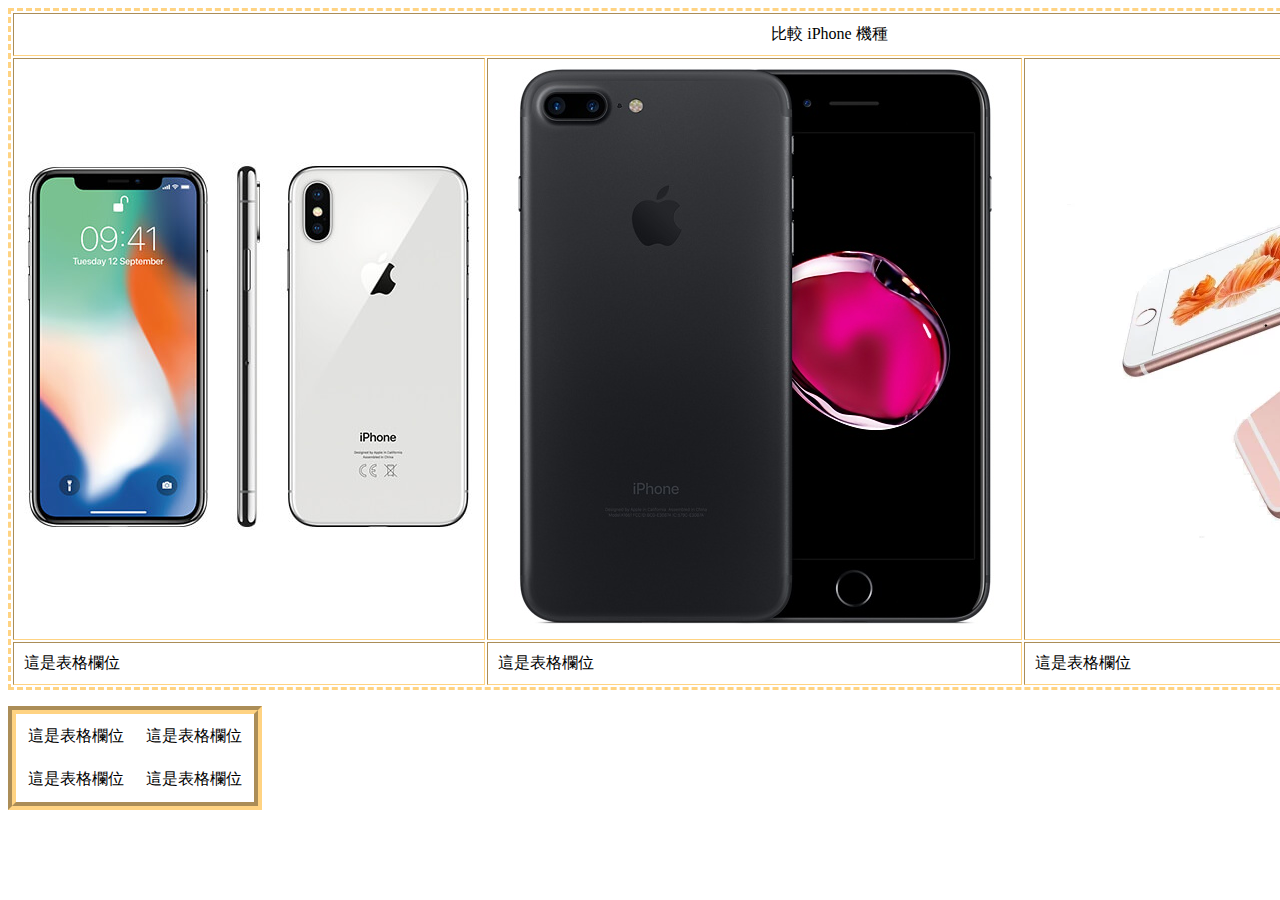
==== 1128.html @ ecfd66f8 "1" ====
<!DOCTYPE html>
<html lang="zh-hant">
<head>
    <meta charset="UTF-8">
    <meta name="viewport" content="width=device-width, initial-scale=1.0">
    <meta http-equiv="X-UA-Compatible" content="ie=edge">
    <title>Document</title>
</head>
<body>
    <table style="border:3px #FFD382 dashed;" cellpadding="10" border='1'>
    <tr>
        <td colspan="3" align="center">比較 iPhone 機種</td>
    </tr>
        <tr>
            <td><img src="img/iphonex.jpg"></td><td><img src="img/iphone7-plus.jpeg" weight="70%" height="70%"></td><td><img src="img/iphone6s.webp"weight="70%" height="70%"></td>
        </tr>
        <tr>
            <td>這是表格欄位</td><td>這是表格欄位</td><td>這是表格欄位</td>
        </tr>
    </table>
    <p>
    <table style="border:8px #FFD382 groove;" cellpadding="10" border='0'>
        <tr><td>這是表格欄位</td><td>這是表格欄位</td></tr>
        <tr><td>這是表格欄位</td><td>這是表格欄位</td></tr>
    </table>
</body>
</html>
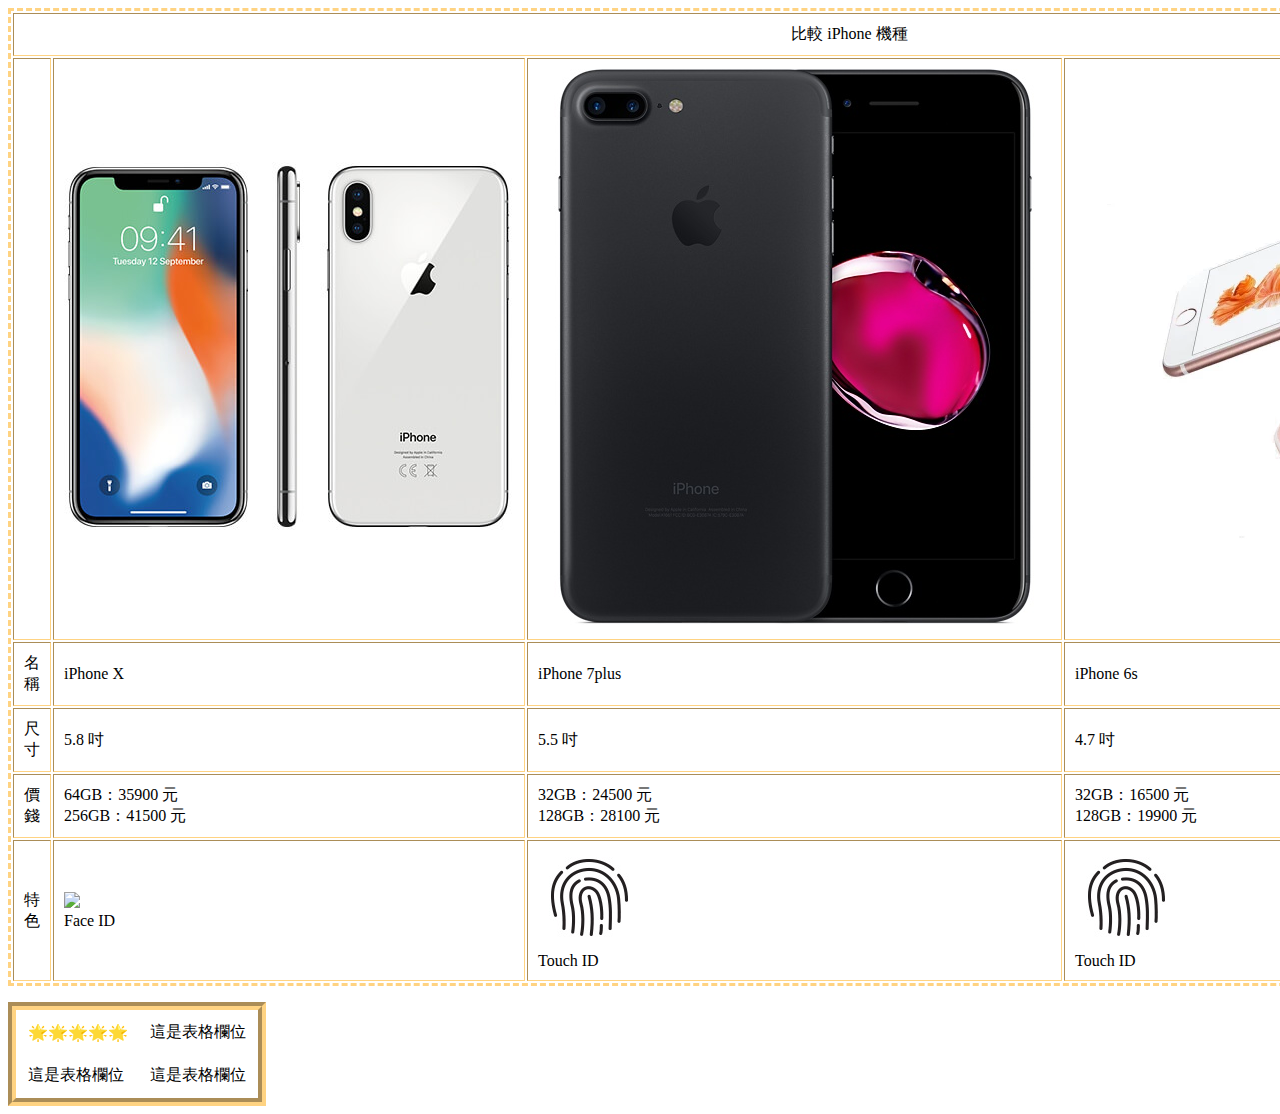
==== commit 43aea35e: "1226hw" ====
--- a/1128.html
+++ b/1128.html
@@ -8,20 +8,32 @@
 </head>
 <body>
     <table style="border:3px #FFD382 dashed;" cellpadding="10" border='1'>
-    <tr>
-        <td colspan="3" align="center">比較 iPhone 機種</td>
-    </tr>
         <tr>
-            <td><img src="img/iphonex.jpg"></td><td><img src="img/iphone7-plus.jpeg" weight="70%" height="70%"></td><td><img src="img/iphone6s.webp"weight="70%" height="70%"></td>
+            <td colspan="4" align="center">比較 iPhone 機種</td>
         </tr>
         <tr>
-            <td>這是表格欄位</td><td>這是表格欄位</td><td>這是表格欄位</td>
+            <td></td><td><img src="img/iphonex.jpg"></td><td><img src="img/iphone7-plus.jpeg" weight="70%" height="70%"></td><td><img src="img/iphone6s.webp"weight="70%" height="70%"></td>
+        </tr>
+        <tr>
+            <td>名稱</td><td>iPhone X</td><td>iPhone 7plus</td><td>iPhone 6s</td>
+        </tr>
+        <tr>
+            <td>尺寸</td><td>5.8 吋</td><td>5.5 吋</td><td>4.7 吋</td>
+        </tr>
+        <tr>
+            <td>價錢</td><td>64GB：35900 元<br>256GB：41500 元</td><td>32GB：24500 元<br>128GB：28100 元</td><td>32GB：16500 元<br>128GB：19900 元</td>
+        </tr>
+        <tr>
+            <td>特色</td><td><img src="img/faceid.pngoran"><br>Face ID</td><td><img src="img/touchid.png"><br>Touch ID</td><td><img src="img/touchid.png"><br>Touch ID</td>
         </tr>
     </table>
     <p>
     <table style="border:8px #FFD382 groove;" cellpadding="10" border='0'>
-        <tr><td>這是表格欄位</td><td>這是表格欄位</td></tr>
+        <tr><td>🌟🌟🌟🌟🌟</td><td>這是表格欄位</td></tr>
         <tr><td>這是表格欄位</td><td>這是表格欄位</td></tr>
     </table>
+
+
+    
 </body>
 </html>